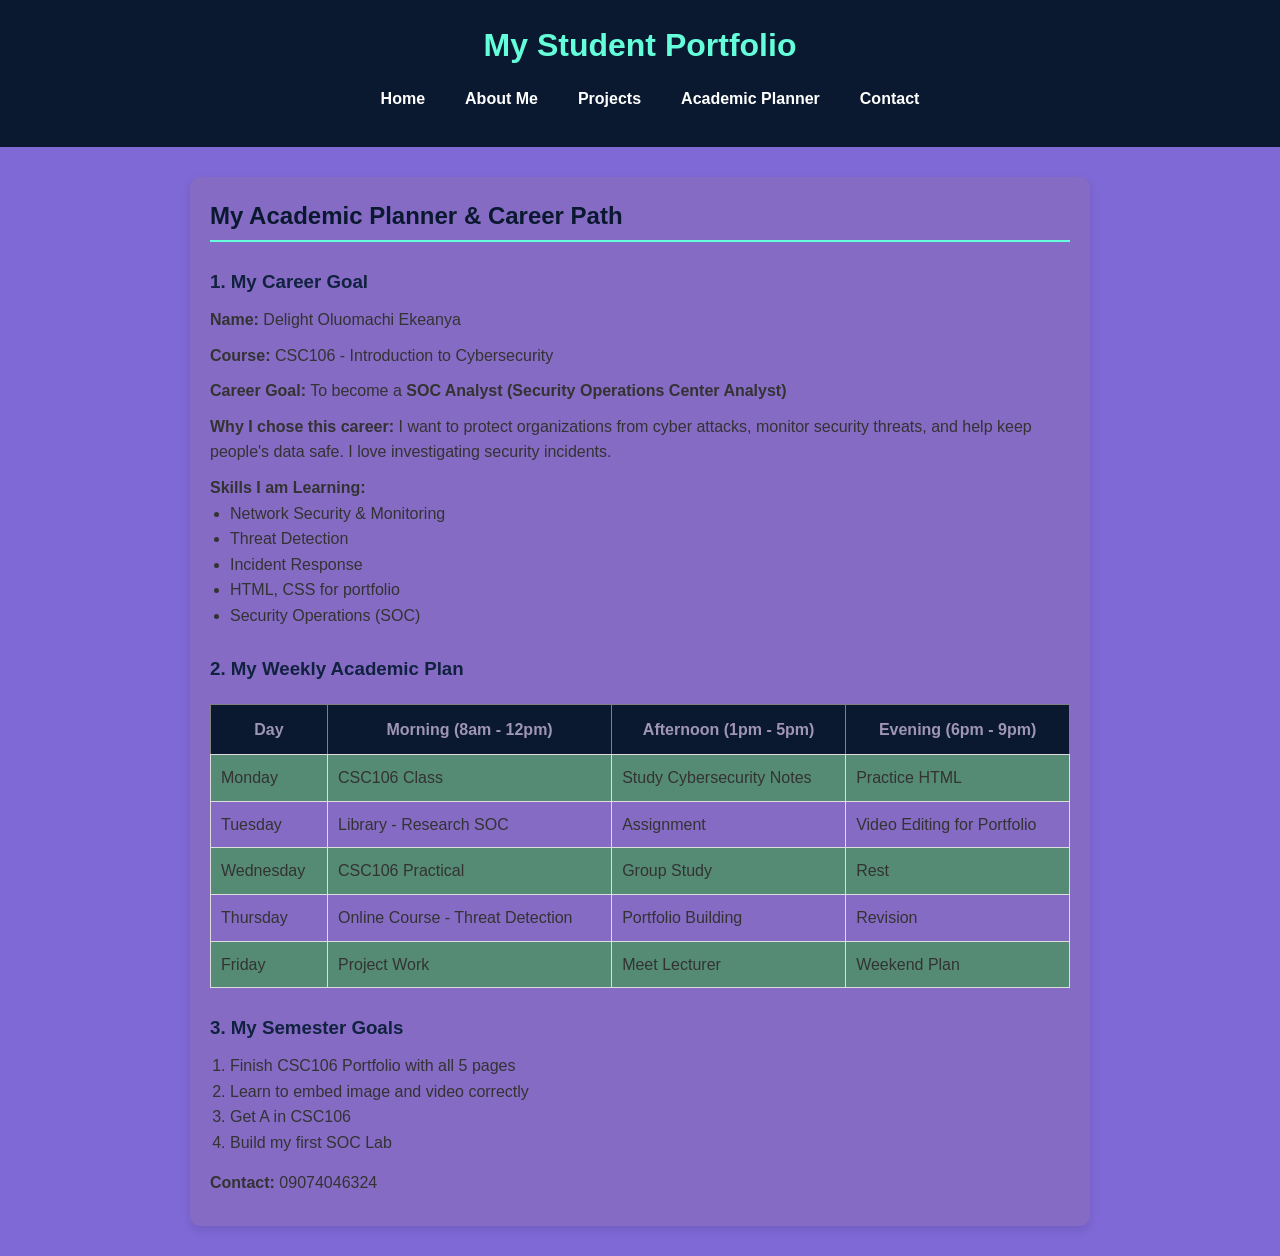
==== planner.html @ 41c8d93d "Add files via upload" ====
<!DOCTYPE html>
<html lang="en">

<head>
    <meta charset="UTF-8">
    <meta name="viewport" content="width=device-width, initial-scale=1.0">
    <title>Academic Planner & Career - Delight Oluomachi Ekeanya</title>
    <link rel="stylesheet" href="style.css">
</head>

<body>

    <header>
        <h1>My Student Portfolio</h1>
        <nav>
            <ul>
                <li><a href="index.html">Home</a></li>
                <li><a href="about.html">About Me</a></li>
                <li><a href="projects.html">Projects</a></li>
                <li><a href="planner.html">Academic Planner</a></li>
                <li><a href="contact.html">Contact</a></li>
            </ul>
        </nav>
    </header>

    <main>
        <h2>My Academic Planner & Career Path</h2>

        <h3>1. My Career Goal</h3>
        <p><strong>Name:</strong> Delight Oluomachi Ekeanya</p>
        <p><strong>Course:</strong> CSC106 - Introduction to Cybersecurity</p>
        <p><strong>Career Goal:</strong> To become a <strong>SOC Analyst (Security Operations Center Analyst)</strong>
        </p>
        <p><strong>Why I chose this career:</strong> I want to protect organizations from cyber attacks, monitor
            security threats, and help keep people's data safe. I love investigating security incidents.</p>

        <h4>Skills I am Learning:</h4>
        <ul>
            <li>Network Security & Monitoring</li>
            <li>Threat Detection</li>
            <li>Incident Response</li>
            <li>HTML, CSS for portfolio</li>
            <li>Security Operations (SOC)</li>
        </ul>

        <h3>2. My Weekly Academic Plan</h3>
        <table border="1" cellpadding="10" cellspacing="0">
            <tr>
                <th>Day</th>
                <th>Morning (8am - 12pm)</th>
                <th>Afternoon (1pm - 5pm)</th>
                <th>Evening (6pm - 9pm)</th>
            </tr>
            <tr>
                <td>Monday</td>
                <td>CSC106 Class</td>
                <td>Study Cybersecurity Notes</td>
                <td>Practice HTML</td>
            </tr>
            <tr>
                <td>Tuesday</td>
                <td>Library - Research SOC</td>
                <td>Assignment</td>
                <td>Video Editing for Portfolio</td>
            </tr>
            <tr>
                <td>Wednesday</td>
                <td>CSC106 Practical</td>
                <td>Group Study</td>
                <td>Rest</td>
            </tr>
            <tr>
                <td>Thursday</td>
                <td>Online Course - Threat Detection</td>
                <td>Portfolio Building</td>
                <td>Revision</td>
            </tr>
            <tr>
                <td>Friday</td>
                <td>Project Work</td>
                <td>Meet Lecturer</td>
                <td>Weekend Plan</td>
            </tr>
        </table>

        <h3>3. My Semester Goals</h3>
        <ol>
            <li>Finish CSC106 Portfolio with all 5 pages</li>
            <li>Learn to embed image and video correctly</li>
            <li>Get A in CSC106</li>
            <li>Build my first SOC Lab</li>
        </ol>

        <p><strong>Contact:</strong> 09074046324</p>

    </main>

</body>

</html>
---- style.css ----
/* CSC106 Portfolio - Delight Oluomachi Ekeanya - 09074046324 */

* {
    margin: 0;
    padding: 0;
    box-sizing: border-box;
}

body {
    font-family: Arial, sans-serif;
    background-color: hwb(252 41% 16%);
    color: #333;
    line-height: 1.6;
    padding: 0;
}

header {
    background-color: #0a192f;
    color: rgb(165, 137, 220);
    padding: 20px;
    text-align: center;
}

header h1 {
    margin-bottom: 15px;
    color: #64ffda;
}

nav ul {
    list-style: none;
    display: flex;
    justify-content: center;
    gap: 20px;
    flex-wrap: wrap;
}

nav a {
    color: white;
    text-decoration: none;
    font-weight: bold;
    padding: 5px 10px;
    border-radius: 4px;
}

nav a:hover {
    background-color: #64ffda;
    color: #0a192f;
}

main {
    max-width: 900px;
    margin: 30px auto;
    padding: 20px;
    background: #bc78341b;
    border-radius: 10px;
    box-shadow: 0 4px 10px rgba(0, 0, 0, 0.1);
}

h2 {
    color: #0a192f;
    margin-bottom: 15px;
    border-bottom: 2px solid #64ffda;
    padding-bottom: 5px;
}

h3 {
    color: #112240;
    margin-top: 25px;
    margin-bottom: 10px;
}

img {
    border-radius: 10px;
    margin: 15px 0;
    border: 3px solid #0a192f;
}

.profile-image {
    width: 300px;
    height: auto;
}

video {
    width: 100%;
    max-width: 600px;
    border-radius: 10px;
    margin: 15px 0;
    border: 3px solid #0a192f;
}

.video-section {
    margin: 30px 0;
}

table {
    width: 100%;
    border-collapse: collapse;
    margin: 20px 0;
}

table th {
    background-color: #0a192f;
    color: rgb(159, 149, 180);
    padding: 12px;
}

table td {
    padding: 10px;
    border: 1px solid #ddd;
}

table tr:nth-child(even) {
    background-color: #558a75;
}

ul,
ol {
    margin-left: 20px;
    margin-bottom: 15px;
}

form {
    display: flex;
    flex-direction: column;
    gap: 10px;
    max-width: 500px;
}

input,
textarea {
    padding: 10px;
    border: 1px solid #ccc;
    border-radius: 5px;
}

button {
    background-color: #0a192f;
    color: white;
    padding: 10px;
    border: none;
    border-radius: 5px;
    cursor: pointer;
    font-weight: bold;
}

button:hover {
    background-color: #64ffda;
    color: #0a192f;
}

p {
    margin-bottom: 10px;
}

a {
    color: #0a192f;
}
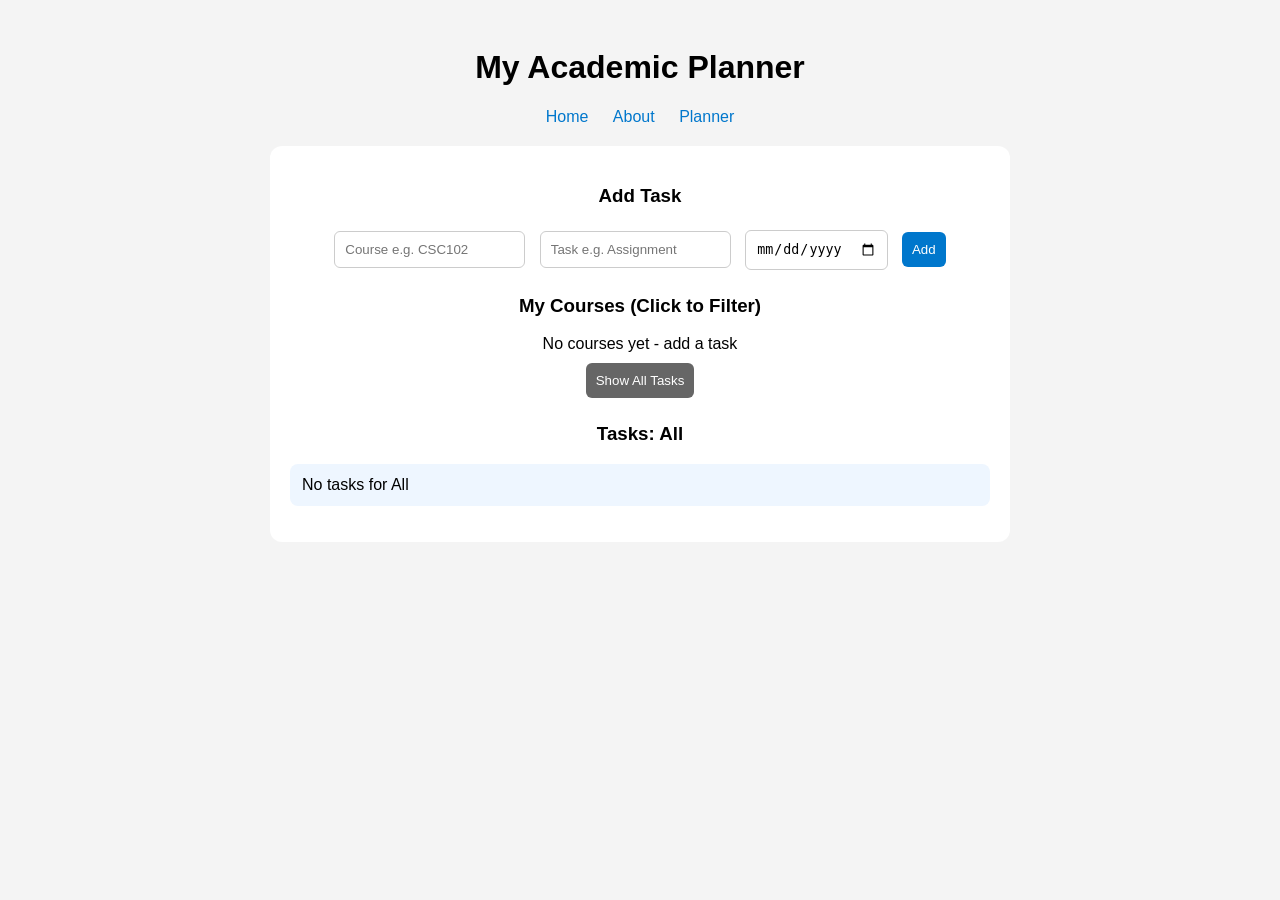
==== commit 147a816b: "Update planner.html" ====
--- a/planner.html
+++ b/planner.html
@@ -1,100 +1,135 @@
 <!DOCTYPE html>
 <html lang="en">
+<head>
+  <meta charset="UTF-8">
+  <meta name="viewport" content="width=device-width, initial-scale=1.0">
+  <title>Academic Planner</title>
+  <style>
+    body { font-family: Arial; padding: 20px; text-align: center; background: #f4f4f4; }
+    nav a { margin: 0 10px; text-decoration: none; color: #0077cc; }
+    .planner-box { background: white; max-width: 700px; margin: 20px auto; padding: 20px; border-radius: 12px; }
+    input, button { padding: 10px; margin: 5px; border-radius: 6px; border: 1px solid #ccc; }
+    button { background: #0077cc; color: white; border: none; cursor: pointer; }
+    .course-chip { display: inline-block; background: #0077cc; color: white; padding: 8px 14px; border-radius: 20px; margin: 5px; cursor: pointer; font-weight: bold; }
+    .course-chip.active { background: #ff9900; }
+    .course-chip:hover { background: #005fa3; transform: scale(1.05); }
+    ul { list-style: none; padding: 0; text-align: left; }
+    li { background: #eef6ff; padding: 12px; margin: 8px 0; border-radius: 8px; display: flex; justify-content: space-between; align-items: center; }
+    .delete-btn { background: red; padding: 5px 10px; }
+  </style>
+</head>
+<body>
+  <header>
+    <h1>My Academic Planner</h1>
+    <nav>
+      <a href="index.html">Home</a>
+      <a href="about.html">About</a>
+      <a href="planner.html">Planner</a>
+    </nav>
+  </header>
 
-<head>
-    <meta charset="UTF-8">
-    <meta name="viewport" content="width=device-width, initial-scale=1.0">
-    <title>Academic Planner & Career - Delight Oluomachi Ekeanya</title>
-    <link rel="stylesheet" href="style.css">
-</head>
+  <div class="planner-box">
+    <h3>Add Task</h3>
+    <input type="text" id="course" placeholder="Course e.g. CSC102">
+    <input type="text" id="task" placeholder="Task e.g. Assignment">
+    <input type="date" id="date">
+    <button onclick="addTask()">Add</button>
 
-<body>
+    <div style="margin-top:20px;">
+      <h3>My Courses (Click to Filter)</h3>
+      <div id="courseList">No courses yet</div>
+      <button onclick="showAll()" style="background:#666; margin-top:10px;">Show All Tasks</button>
+    </div>
 
-    <header>
-        <h1>My Student Portfolio</h1>
-        <nav>
-            <ul>
-                <li><a href="index.html">Home</a></li>
-                <li><a href="about.html">About Me</a></li>
-                <li><a href="projects.html">Projects</a></li>
-                <li><a href="planner.html">Academic Planner</a></li>
-                <li><a href="contact.html">Contact</a></li>
-            </ul>
-        </nav>
-    </header>
+    <h3 style="margin-top:20px;">Tasks: <span id="filterName">All</span></h3>
+    <ul id="taskList"></ul>
+  </div>
 
-    <main>
-        <h2>My Academic Planner & Career Path</h2>
+<script>
+let tasks = JSON.parse(localStorage.getItem("myPlanner")) || [];
+let currentFilter = "All";
 
-        <h3>1. My Career Goal</h3>
-        <p><strong>Name:</strong> Delight Oluomachi Ekeanya</p>
-        <p><strong>Course:</strong> CSC106 - Introduction to Cybersecurity</p>
-        <p><strong>Career Goal:</strong> To become a <strong>SOC Analyst (Security Operations Center Analyst)</strong>
-        </p>
-        <p><strong>Why I chose this career:</strong> I want to protect organizations from cyber attacks, monitor
-            security threats, and help keep people's data safe. I love investigating security incidents.</p>
+function addTask() {
+  let course = document.getElementById("course").value.trim().toUpperCase();
+  let task = document.getElementById("task").value.trim();
+  let date = document.getElementById("date").value;
+  if(!course || !task || !date) { alert("Fill all fields"); return; }
+  
+  tasks.push({course, task, date});
+  localStorage.setItem("myPlanner", JSON.stringify(tasks));
+  
+  document.getElementById("course").value = "";
+  document.getElementById("task").value = "";
+  document.getElementById("date").value = "";
+  
+  displayCourses();
+  displayTasks();
+}
 
-        <h4>Skills I am Learning:</h4>
-        <ul>
-            <li>Network Security & Monitoring</li>
-            <li>Threat Detection</li>
-            <li>Incident Response</li>
-            <li>HTML, CSS for portfolio</li>
-            <li>Security Operations (SOC)</li>
-        </ul>
+function displayCourses() {
+  let courseDiv = document.getElementById("courseList");
+  let uniqueCourses = [...new Set(tasks.map(t => t.course))];
+  
+  if(uniqueCourses.length === 0) {
+    courseDiv.innerHTML = "No courses yet - add a task";
+    return;
+  }
+  
+  courseDiv.innerHTML = "";
+  uniqueCourses.forEach(c => {
+    let chip = document.createElement("span");
+    chip.className = "course-chip" + (currentFilter === c ? " active" : "");
+    chip.innerText = c;
+    chip.onclick = () => filterCourse(c); // THIS MAKES IT CLICKABLE
+    courseDiv.appendChild(chip);
+  });
+}
 
-        <h3>2. My Weekly Academic Plan</h3>
-        <table border="1" cellpadding="10" cellspacing="0">
-            <tr>
-                <th>Day</th>
-                <th>Morning (8am - 12pm)</th>
-                <th>Afternoon (1pm - 5pm)</th>
-                <th>Evening (6pm - 9pm)</th>
-            </tr>
-            <tr>
-                <td>Monday</td>
-                <td>CSC106 Class</td>
-                <td>Study Cybersecurity Notes</td>
-                <td>Practice HTML</td>
-            </tr>
-            <tr>
-                <td>Tuesday</td>
-                <td>Library - Research SOC</td>
-                <td>Assignment</td>
-                <td>Video Editing for Portfolio</td>
-            </tr>
-            <tr>
-                <td>Wednesday</td>
-                <td>CSC106 Practical</td>
-                <td>Group Study</td>
-                <td>Rest</td>
-            </tr>
-            <tr>
-                <td>Thursday</td>
-                <td>Online Course - Threat Detection</td>
-                <td>Portfolio Building</td>
-                <td>Revision</td>
-            </tr>
-            <tr>
-                <td>Friday</td>
-                <td>Project Work</td>
-                <td>Meet Lecturer</td>
-                <td>Weekend Plan</td>
-            </tr>
-        </table>
+function filterCourse(courseName) {
+  currentFilter = courseName;
+  document.getElementById("filterName").innerText = courseName;
+  displayCourses();
+  displayTasks();
+}
 
-        <h3>3. My Semester Goals</h3>
-        <ol>
-            <li>Finish CSC106 Portfolio with all 5 pages</li>
-            <li>Learn to embed image and video correctly</li>
-            <li>Get A in CSC106</li>
-            <li>Build my first SOC Lab</li>
-        </ol>
+function showAll() {
+  currentFilter = "All";
+  document.getElementById("filterName").innerText = "All";
+  displayCourses();
+  displayTasks();
+}
 
-        <p><strong>Contact:</strong> 09074046324</p>
+function displayTasks() {
+  let list = document.getElementById("taskList");
+  list.innerHTML = "";
+  
+  let filtered = currentFilter === "All" ? tasks : tasks.filter(t => t.course === currentFilter);
+  
+  if(filtered.length === 0) {
+    list.innerHTML = "<li>No tasks for " + currentFilter + "</li>";
+    return;
+  }
+  
+  filtered.forEach((t, i) => {
+    // find real index for delete
+    let realIndex = tasks.indexOf(t);
+    let li = document.createElement("li");
+    li.innerHTML = `<span><strong>${t.course}</strong> - ${t.task} <br><small>Due: ${t.date}</small></span>
+                    <button class="delete-btn" onclick="deleteTask(${realIndex})">X</button>`;
+    list.appendChild(li);
+  });
+}
 
-    </main>
+function deleteTask(index) {
+  tasks.splice(index, 1);
+  localStorage.setItem("myPlanner", JSON.stringify(tasks));
+  displayCourses();
+  displayTasks();
+  if(tasks.length === 0) showAll();
+}
 
+displayCourses();
+displayTasks();
+</script>
 </body>
-
-</html>+</html>
